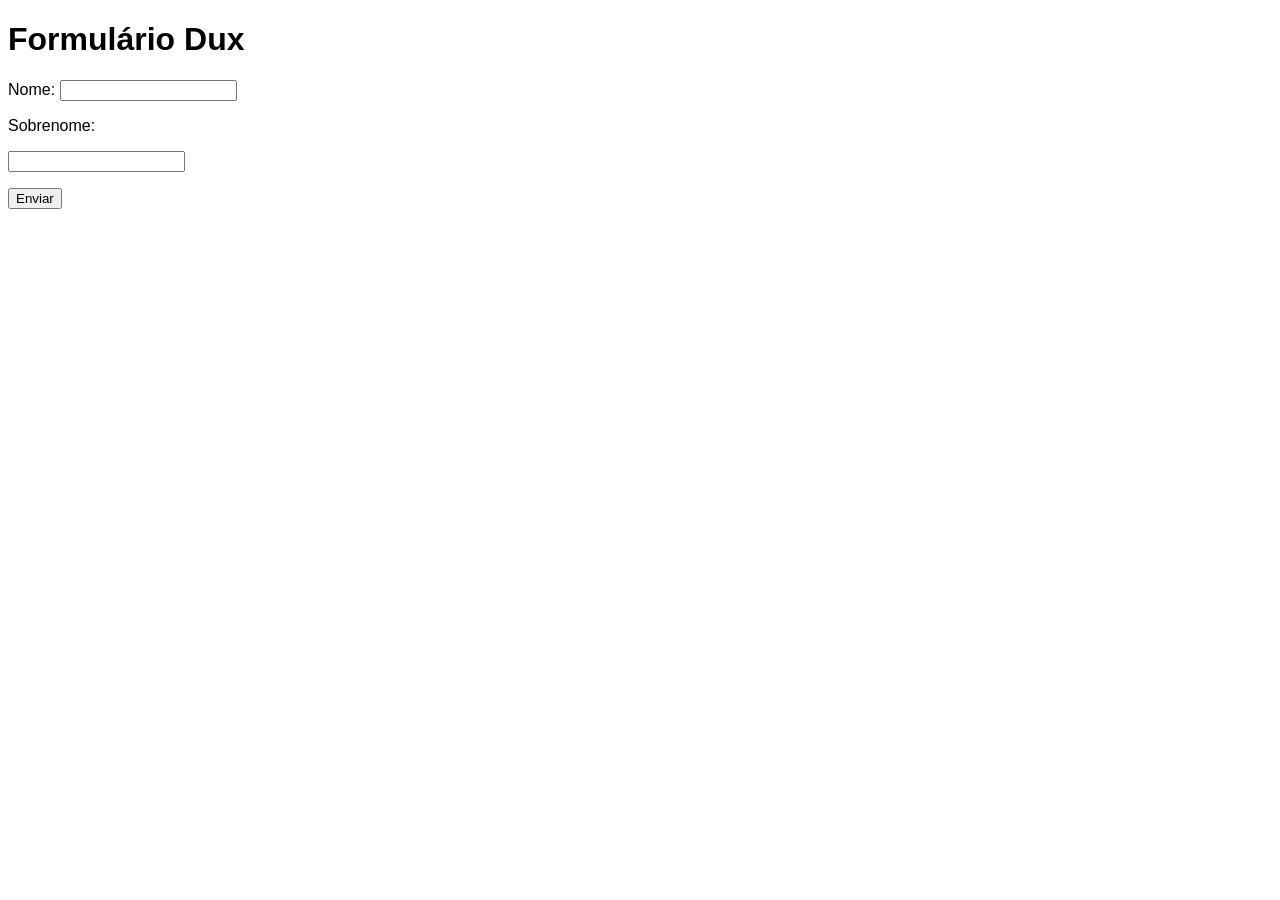
==== index.html @ a6b4ea20 "formulario com campo nome e sobrenome" ====
<!DOCTYPE html>
<html lang="pt-br">
<head>
    <meta charset="UTF-8">
    <meta name="viewport" content="width=device-width, initial-scale=1.0">
    <title>Formulario</title>
    <style>
        body {
            font-family: Arial, sans-serif;
        }
    </style>
</head>
<body>
    <h1>Formulário Dux</h1>
    <form action="" method="POST" autocomplete="off">

<p> <label= for="inome">Nome:</label>
<input type="text" name="nome" id="inome"> </p> 

<p><label for="isobrenome">Sobrenome:</label></p>
<input type="text" name="sobrenome" id="isobrenome">

<p><input type="submit" value="Enviar"></p>
    </form>
</body>
</html>
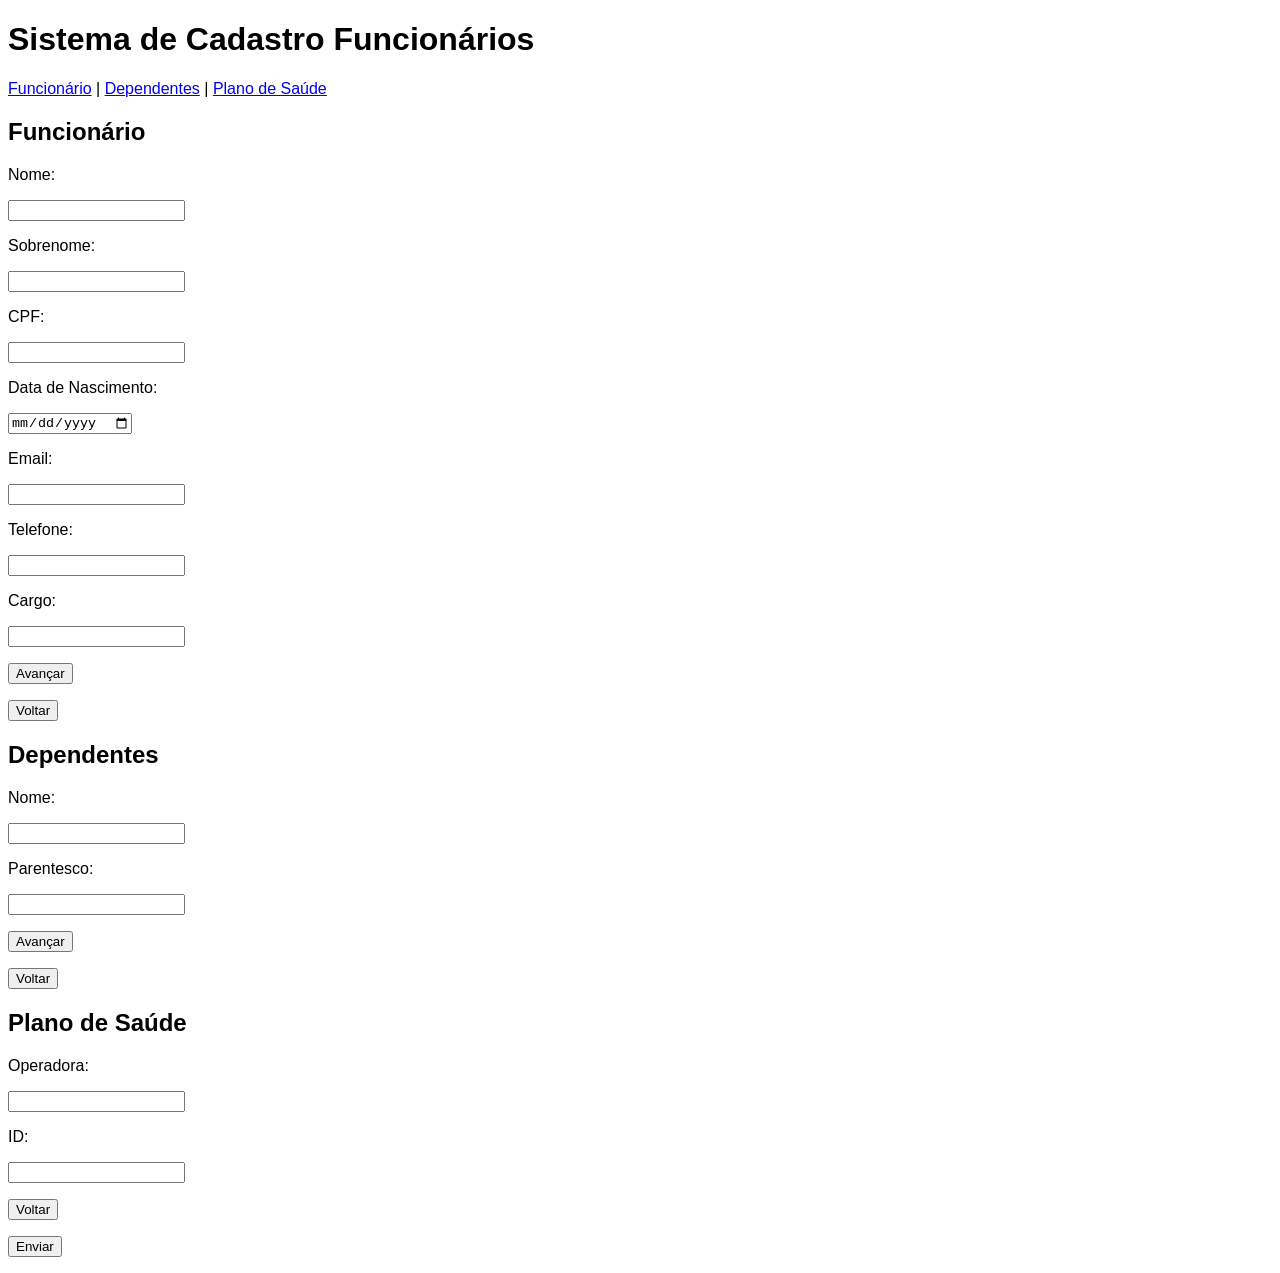
==== commit 508e648e: "continuacao do formulario" ====
--- a/index.html
+++ b/index.html
@@ -11,16 +11,65 @@
     </style>
 </head>
 <body>
-    <h1>Formulário Dux</h1>
+    <h1> Sistema de Cadastro Funcionários </h1>
     <form action="" method="POST" autocomplete="off">
 
-<p> <label= for="inome">Nome:</label>
-<input type="text" name="nome" id="inome"> </p> 
+<a href="funcionario.html">Funcionário</a> |
+<a href="dependentes.html">Dependentes</a> |
+<a href="plano.html">Plano de Saúde</a>
+
+ <h2>Funcionário</h2>
+
+ <p><label for="inome">Nome:</label></p>
+<input type="text" name="nome" id="inome">  
 
 <p><label for="isobrenome">Sobrenome:</label></p>
 <input type="text" name="sobrenome" id="isobrenome">
 
+<p><label for="icpf">CPF:</label></p>
+<input type="text" name="cpf" id="icpf">
+
+<p><label for="idt_nascimento">Data de Nascimento:</label></p>
+<input type="date" name="dt_nascimento" id="idt_nascimento">
+
+<p><label for="iemail">Email:</label></p>
+<input type="email" name="email" id="iemail">
+
+<p><label for="itelefone">Telefone:</label></p>
+<input type="tel" name="telefone" id="itelefone">
+
+<p><label for="icargo">Cargo:</label></p>
+<input type="text" name="cargo" id="icargo">
+
+<p><input type="submit" value="Avançar"></p> 
+<p><input type="submit" value="Voltar"></p>
+
+ 
+
+
+ <form action="plano.html" method="get"></form>
+<h2>Dependentes</h2>
+
+<p><label for="inome_dependente">Nome:</label></p>
+<input type="text" name="nome_dependente" id="inome_dependente">
+
+<p><label for="iparentesco">Parentesco:</label></p>
+<input type="text" name="parentesco" id="iparentesco">
+
+<p><input type="submit" value="Avançar"></p> 
+<p><input type="submit" value="Voltar"></p>
+
+<h2>Plano de Saúde</h2>
+<p><label for="ioperadora">Operadora:</label></p>
+<input type="text" name="operadora" id="ioperadora">
+
+<p><label for="id">ID:</label></p>
+<input type="text" name="id" id="id">
+
+<p><input type="submit" value="Voltar"></p>
 <p><input type="submit" value="Enviar"></p>
-    </form>
+   
+
+   
 </body>
 </html>
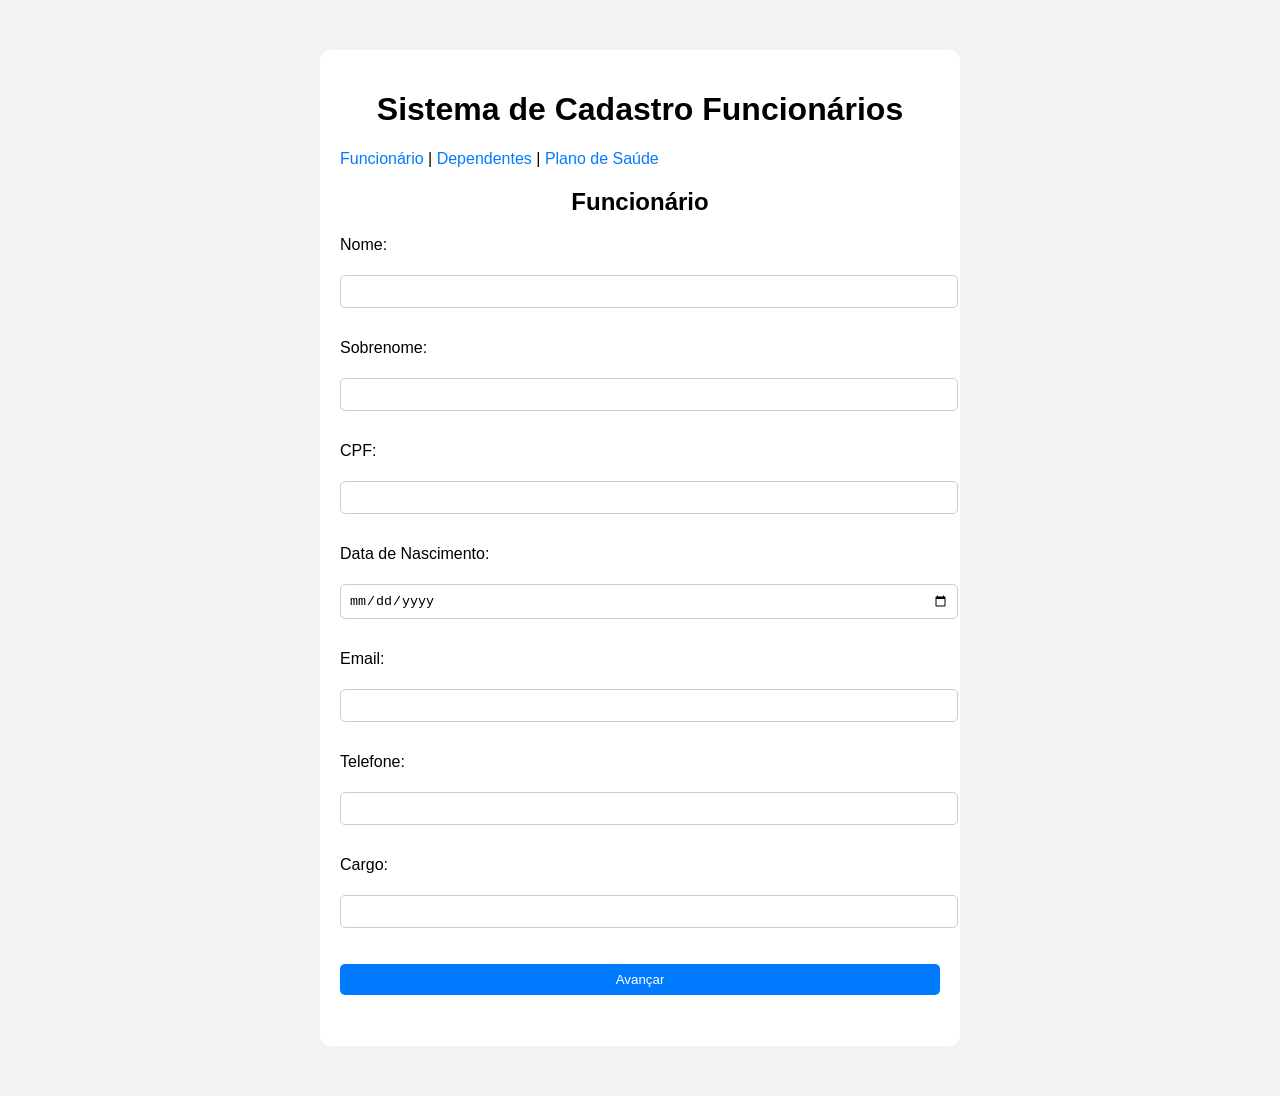
==== commit c79a19dd: "criei css, e implementei com o html" ====
--- a/index.html
+++ b/index.html
@@ -1,26 +1,31 @@
 <!DOCTYPE html>
 <html lang="pt-br">
 <head>
+    
     <meta charset="UTF-8">
-    <meta name="viewport" content="width=device-width, initial-scale=1.0">
     <title>Formulario</title>
+    <link rel="stylesheet" href="estilo.css">
     <style>
         body {
             font-family: Arial, sans-serif;
         }
     </style>
+
 </head>
 <body>
-    <h1> Sistema de Cadastro Funcionários </h1>
-    <form action="" method="POST" autocomplete="off">
+    <div class="container">
+        <h1> Sistema de Cadastro Funcionários </h1>
+    
 
 <a href="funcionario.html">Funcionário</a> |
 <a href="dependentes.html">Dependentes</a> |
 <a href="plano.html">Plano de Saúde</a>
 
- <h2>Funcionário</h2>
+<h2>Funcionário</h2>
 
- <p><label for="inome">Nome:</label></p>
+<form action="dependentes.html" method="get" autocomplete="off">
+
+<p><label for="inome">Nome:</label></p>
 <input type="text" name="nome" id="inome">  
 
 <p><label for="isobrenome">Sobrenome:</label></p>
@@ -42,34 +47,10 @@
 <input type="text" name="cargo" id="icargo">
 
 <p><input type="submit" value="Avançar"></p> 
-<p><input type="submit" value="Voltar"></p>
 
- 
+</form>
 
+</div>
 
- <form action="plano.html" method="get"></form>
-<h2>Dependentes</h2>
-
-<p><label for="inome_dependente">Nome:</label></p>
-<input type="text" name="nome_dependente" id="inome_dependente">
-
-<p><label for="iparentesco">Parentesco:</label></p>
-<input type="text" name="parentesco" id="iparentesco">
-
-<p><input type="submit" value="Avançar"></p> 
-<p><input type="submit" value="Voltar"></p>
-
-<h2>Plano de Saúde</h2>
-<p><label for="ioperadora">Operadora:</label></p>
-<input type="text" name="operadora" id="ioperadora">
-
-<p><label for="id">ID:</label></p>
-<input type="text" name="id" id="id">
-
-<p><input type="submit" value="Voltar"></p>
-<p><input type="submit" value="Enviar"></p>
-   
-
-   
 </body>
 </html>
--- a/estilo.css
+++ b/estilo.css
@@ -0,0 +1,49 @@
+
+/* fundo da página */
+body {
+    font-family: Arial, sans-serif;
+    background-color: #f2f2f2;
+}
+
+/* caixa central */
+.container {
+    width: 600px;
+    margin: 50px auto;
+    background-color: white;
+    padding: 20px;
+    border-radius: 10px;
+}
+
+/* títulos */
+h1, h2 {
+    text-align: center;
+}
+
+/* inputs */
+input {
+    width: 100%;
+    padding: 8px;
+    margin-top: 5px;
+    margin-bottom: 15px;
+    border: 1px solid #ccc;
+    border-radius: 5px;
+}
+
+/* botão */
+input[type="submit"] {
+    background-color: #007bff;
+    color: white;
+    border: none;
+    cursor: pointer;
+}
+
+/* efeito ao passar o mouse */
+input[type="submit"]:hover {
+    background-color: #0056b3;
+}
+
+/* links */
+a {
+    text-decoration: none;
+    color: #007bff;
+}
